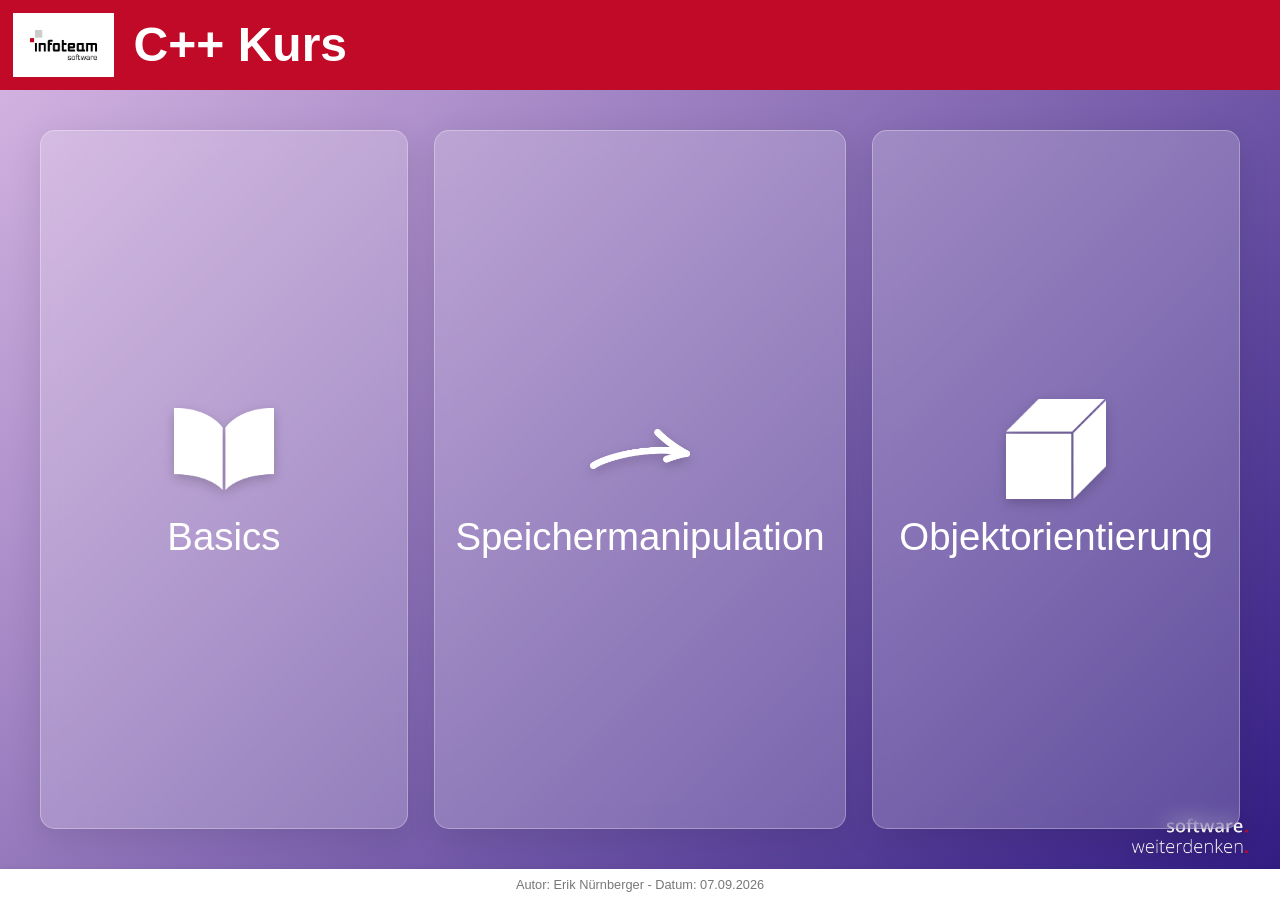
==== index.html @ 139e1b29 "add files via Upload not all done" ====
<!DOCTYPE html>
<html lang="en">
<head>
    <meta charset="UTF-8">
    <meta name="viewport" content="width=device-width, initial-scale=1.0">
    <title>infoteam - C++ Kurs</title>
    <link rel="stylesheet" href="style.css">
</head>
<body>
    <div id="header" class="header">
        <img class="logo1" src="Images/infoteam_4x_4c_rgb_Logo.png">
        <h1 class="title1">C++ Kurs</h1>
    </div>
    <div id="container-bx" class="container-bx">
        <a href="basics.html" id="container1" class="container">
            <img class="card-icon" src="Images/Book.png" alt="Basics Icon">
            <p>Basics</p>
        </a>
        <a href="memory.html" id="container2" class="container">
            <img class="card-icon" src="Images/Arrow.png" alt="Memory Icon">
            <p>Speichermanipulation</p>
        </a>
        <a href="oop.html" id="container3" class="container">
            <img class="card-icon" src="Images/Cube.png" alt="OOP Icon">
            <p>Objektorientierung</p>
        </a>
    </div>
    <div class="slogan">
        <img src="Images/software_weiterdenken_two_white.png">
    </div>
    <footer class="site-footer">
        Autor: Erik Nürnberger - Datum: 07.09.2026
    </footer>
</body>
</html>
---- style.css ----
*
{
    margin: 0;
    padding: 0;
    box-sizing: border-box;
    font-family: Arial, Helvetica, sans-serif;
}


body
{
    overflow-x: hidden;
    overflow-y: auto;
    background: linear-gradient(135deg, #d9b8e4, #2f1a81);
    min-height: 100vh;
    display: flex;
    flex-direction: column;
}


.title1
{
    color: #ffffff;
    font-size: 300%;
    line-height: 1;
    margin: 0;
}

.header
{
    background-color: #c10a27;
    padding: 10pt;
    display: flex;
    align-items: center;
    gap: 20px;
}

.logo1
{
    width: 8%;
    background-color: #ffffff;
    min-width: 70px;
    margin: 0;
    padding: 0;
}

.container-bx
{
    display: flex;
    justify-content: center;
    align-items: stretch;
    flex: 1;
    gap: 20pt;
    padding: 40px
}

.container
{
    position: relative;
    z-index: 5;

    flex: 1;
    max-width: 450px;
    display: flex;
    flex-direction: column;
    justify-content: center;
    align-items: center;
    gap: 15px;

    background: rgba(255, 255, 255, 0.2);
    backdrop-filter: blur(10px);
    -webkit-backdrop-filter: blur(10px);
    border: 1px solid rgba(255, 255, 255, 0.3);
    border-radius: 15px;
    box-shadow: 0 8px 32px rgba(0, 0, 0, 0.1);

    text-decoration: none;
    color: #ffffff;
    text-align: center;
    font-size: clamp(2rem, 5vw, 2.4rem);
    padding: 20px;
    transition: all 0.3s ease;
}

.container p
{
    margin: 0;
    line-height: 1.2;
}


.card-icon
{
    width: 100px;
    height: 100px;
    object-fit: contain;
    filter: drop-shadow(0 4px 6px rgba(0,0,0,0.2));
}


.container:hover
{
    transform: translateY(-10px);
    background: rgba(255, 255, 255, 0.25);
    box-shadow: 0 15px 40px rgba(0, 0, 0, 0.2);
    border: 1px solid rgba(255, 255, 255, 0.5);
    color: #ffffff;
}

.slogan
{
    position: fixed;
    bottom: 40px;
    right: 25px;
    z-index: 1;
    pointer-events: none;
}

.slogan img
{
    width: 140px;
    height: auto;
    display: block;
    filter: drop-shadow(0 2px 6px rgba(0, 0, 0, 0.3));
}

.site-footer
{
    background-color: #ffffff;
    color: #777777;
    font-size: 0.8rem;
    text-align: center;
    padding: 8px 20px;
    width: 100%;
    margin-top: auto;
    box-shadow: 0 -2px 5px rgba(0,0,0,0.05);
}


@media (max-width: 850px)
{
    .container-bx
    {
        flex-direction: column;
        align-items: center;
        padding: 20px;
    }

    .container
    {
        width: 100%;
        max-width: 400px;
        min-height: 150px;
    }
}
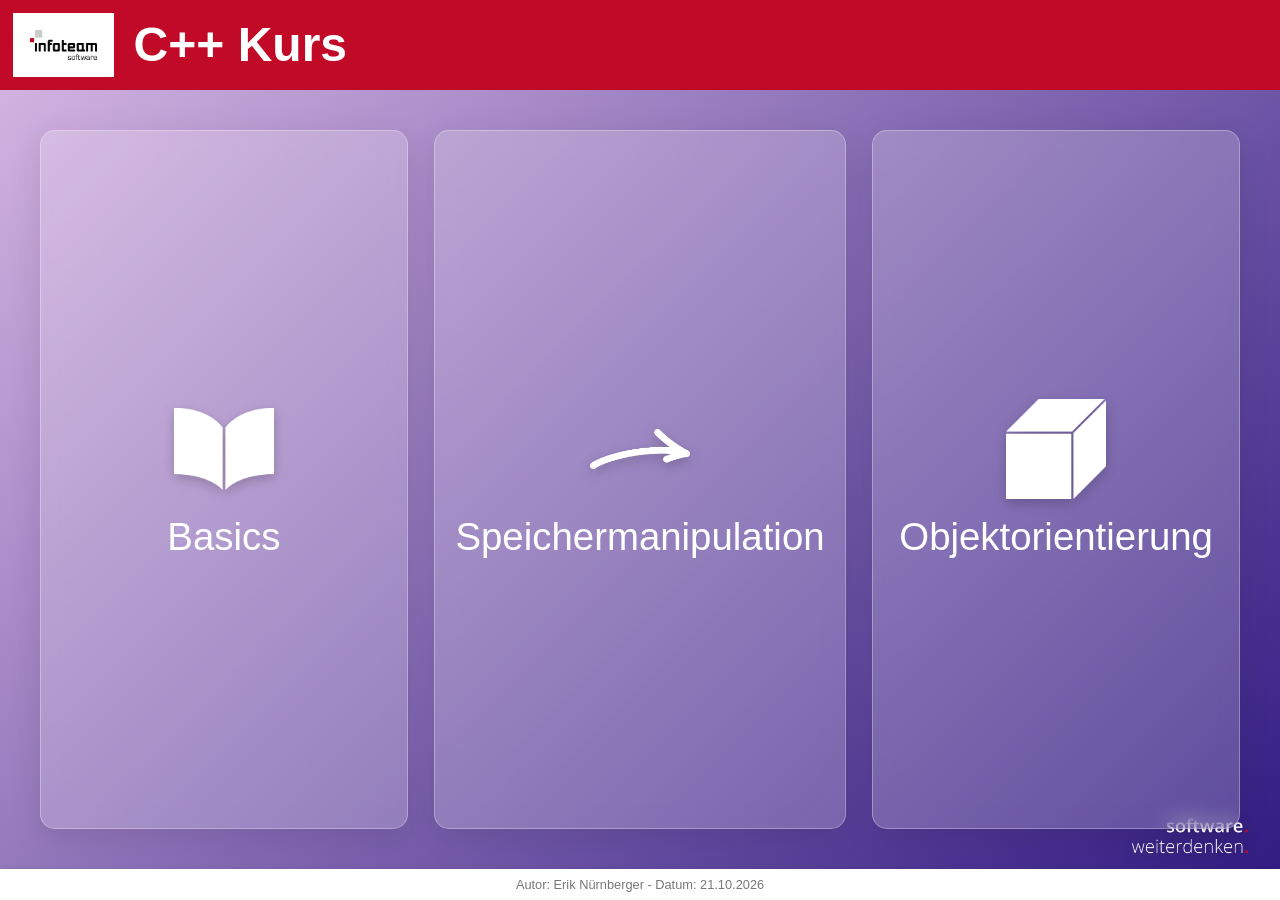
==== commit b5bbd177: "add Files via Upload for Updates" ====
--- a/index.html
+++ b/index.html
@@ -29,7 +29,7 @@
         <img src="Images/software_weiterdenken_two_white.png">
     </div>
     <footer class="site-footer">
-        Autor: Erik Nürnberger - Datum: 07.09.2026
+        Autor: Erik Nürnberger - Datum: 21.10.2026
     </footer>
 </body>
 </html>
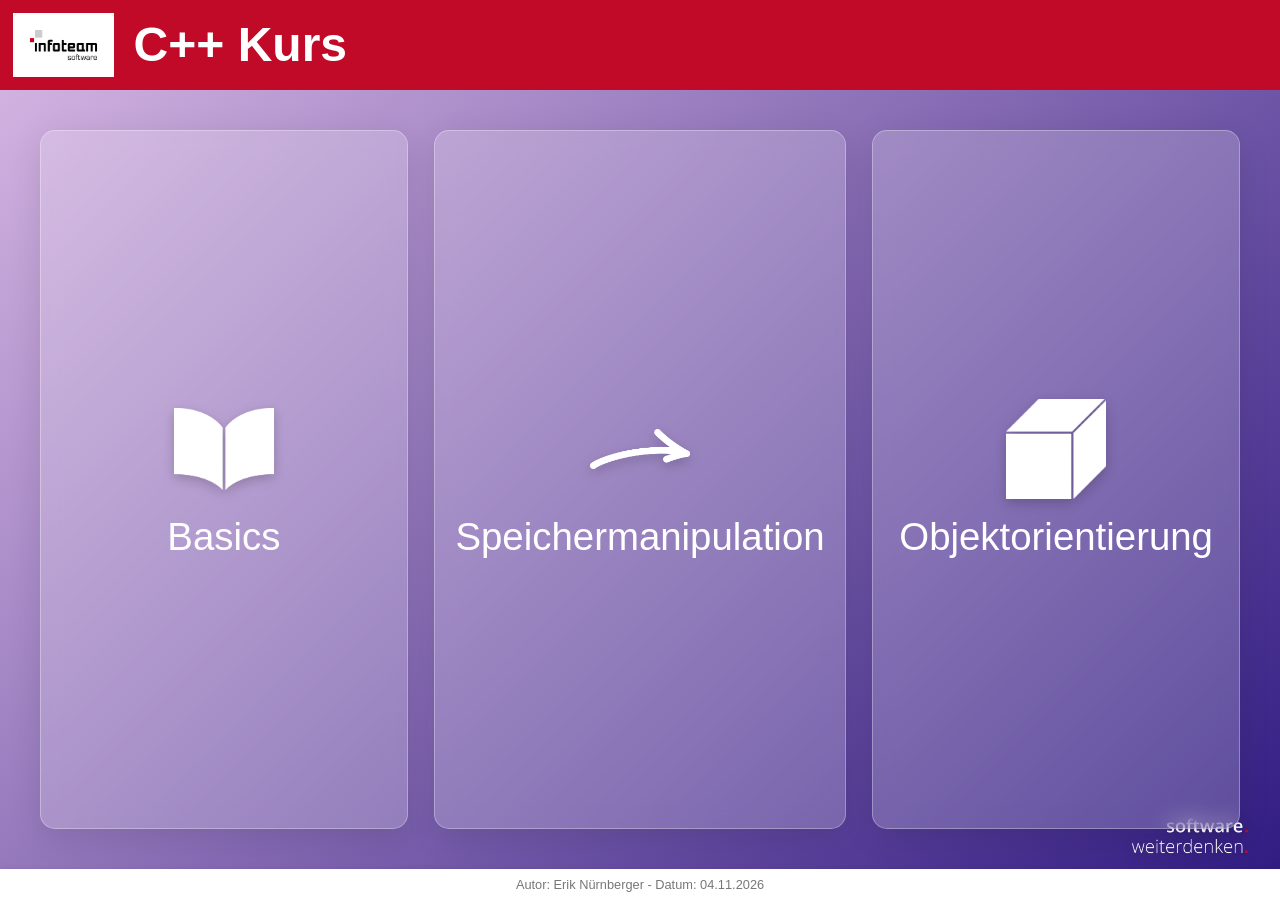
==== commit 54b80ac6: "Add file via Upload to commit changes" ====
--- a/index.html
+++ b/index.html
@@ -29,7 +29,7 @@
         <img src="Images/software_weiterdenken_two_white.png">
     </div>
     <footer class="site-footer">
-        Autor: Erik Nürnberger - Datum: 21.10.2026
+        Autor: Erik Nürnberger - Datum: 04.11.2026
     </footer>
 </body>
 </html>
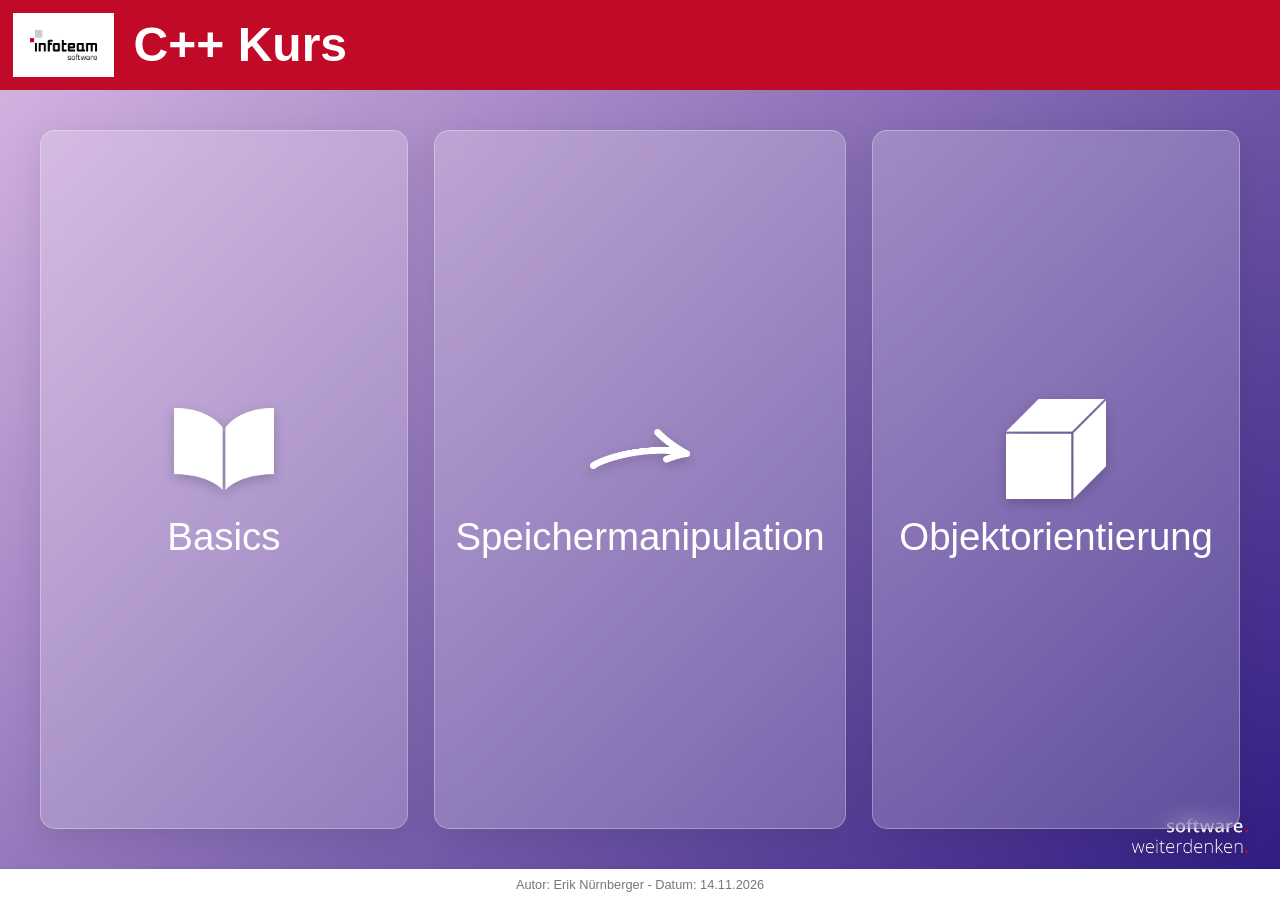
==== commit 728b178f: "upload files to commit changes: OOP more changes" ====
--- a/index.html
+++ b/index.html
@@ -29,7 +29,7 @@
         <img src="Images/software_weiterdenken_two_white.png">
     </div>
     <footer class="site-footer">
-        Autor: Erik Nürnberger - Datum: 04.11.2026
+        Autor: Erik Nürnberger - Datum: 14.11.2026
     </footer>
 </body>
 </html>
